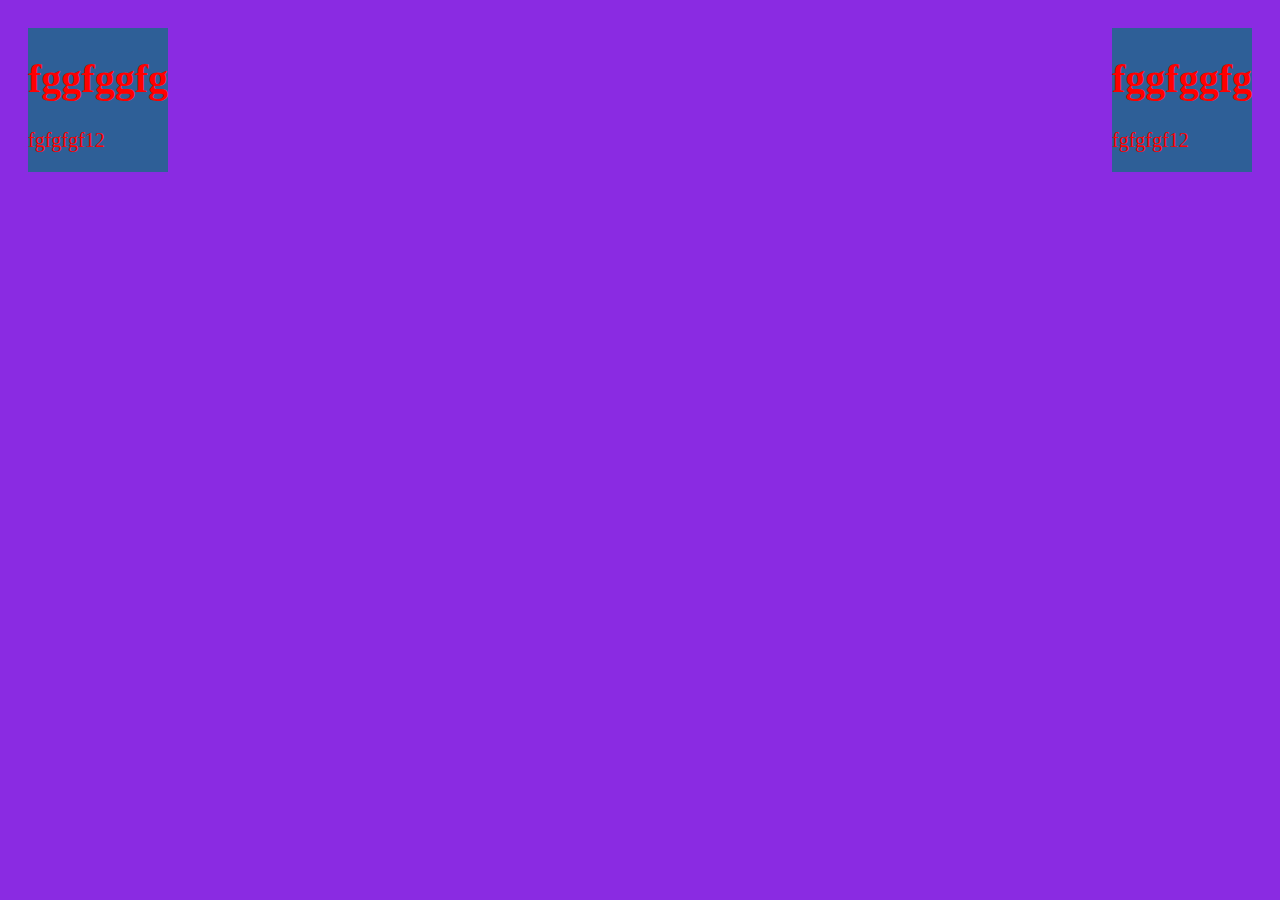
==== index.html @ 9a7e5a66 "1" ====
<!DOCTYPE html>
<html lang="en">
<head>
    <meta charset="UTF-8">
    <meta name="viewport" content="width=device-width, initial-scale=1.0">
    <link rel="stylesheet" href="css/style.css">
    <link rel="stylesheet" href="css/index.css">
    <title>Document</title>
</head>
<body>
    <div class="block">
        <div class="block_item">
            <h1>
                fggfggfg
            </h1>
            <p>
                fgfgfgf12
            </p>
        </div>
        <div class="block_item">
            <h1>
                fggfggfg
            </h1>
            <p>
                fgfgfgf12
            </p>
        </div>
    </div>
</body>
</html>
---- css/style.css ----
body {
  background-color: blueviolet;
}

.block {
  display: -webkit-box;
  display: -ms-flexbox;
  display: flex;
  -webkit-box-pack: justify;
      -ms-flex-pack: justify;
          justify-content: space-between;
  -webkit-box-align: center;
      -ms-flex-align: center;
          align-items: center;
}
.block .block_item {
  background-color: rgb(46, 95, 151);
  margin: 20px;
}
.block .block_item h1 {
  font-size: 40px;
  color: red;
}
.block .block_item p {
  font-size: 20px;
  color: red;
}
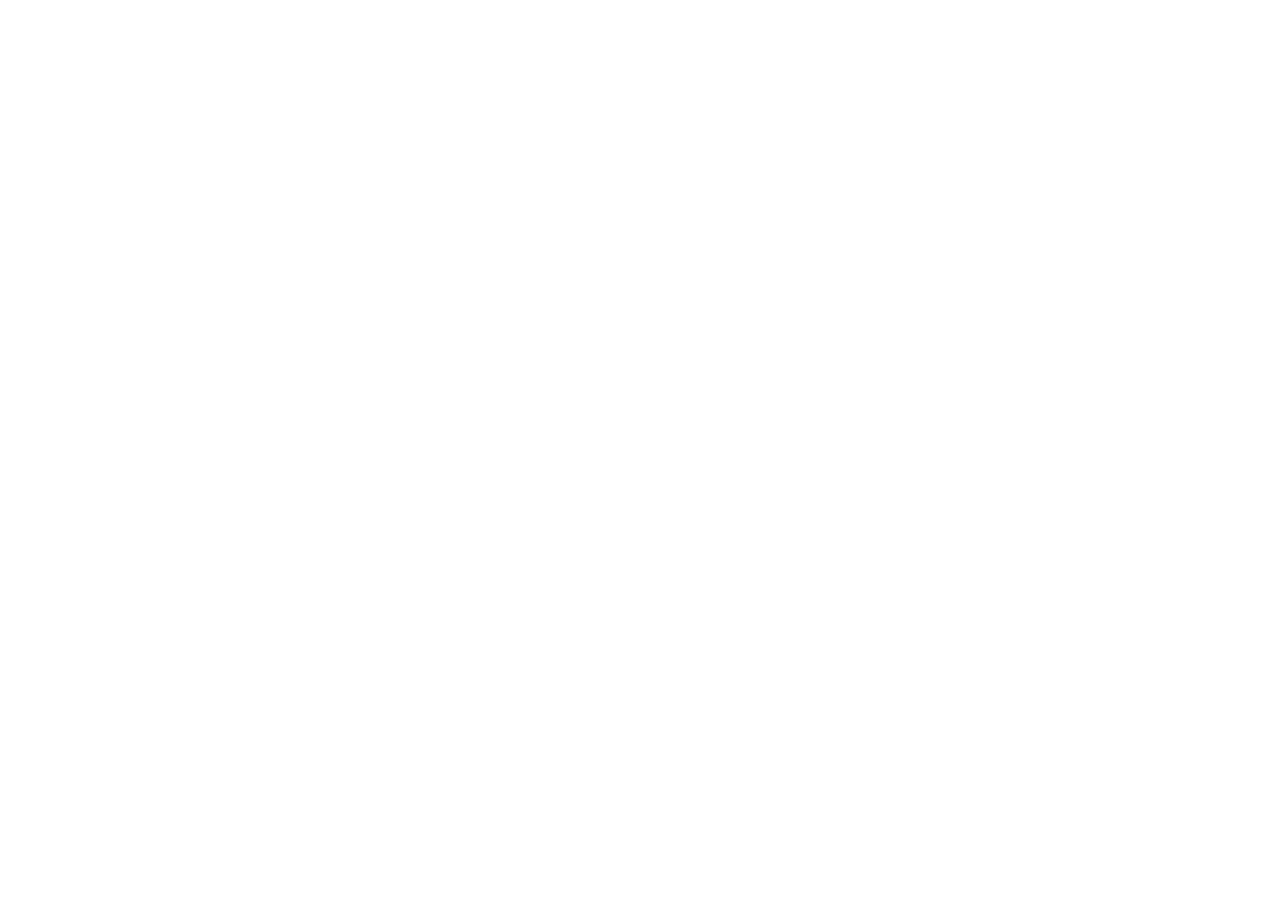
==== commit 406ad799: "1" ====
--- a/index.html
+++ b/index.html
@@ -8,23 +8,6 @@
     <title>Document</title>
 </head>
 <body>
-    <div class="block">
-        <div class="block_item">
-            <h1>
-                fggfggfg
-            </h1>
-            <p>
-                fgfgfgf12
-            </p>
-        </div>
-        <div class="block_item">
-            <h1>
-                fggfggfg
-            </h1>
-            <p>
-                fgfgfgf12
-            </p>
-        </div>
-    </div>
+
 </body>
 </html>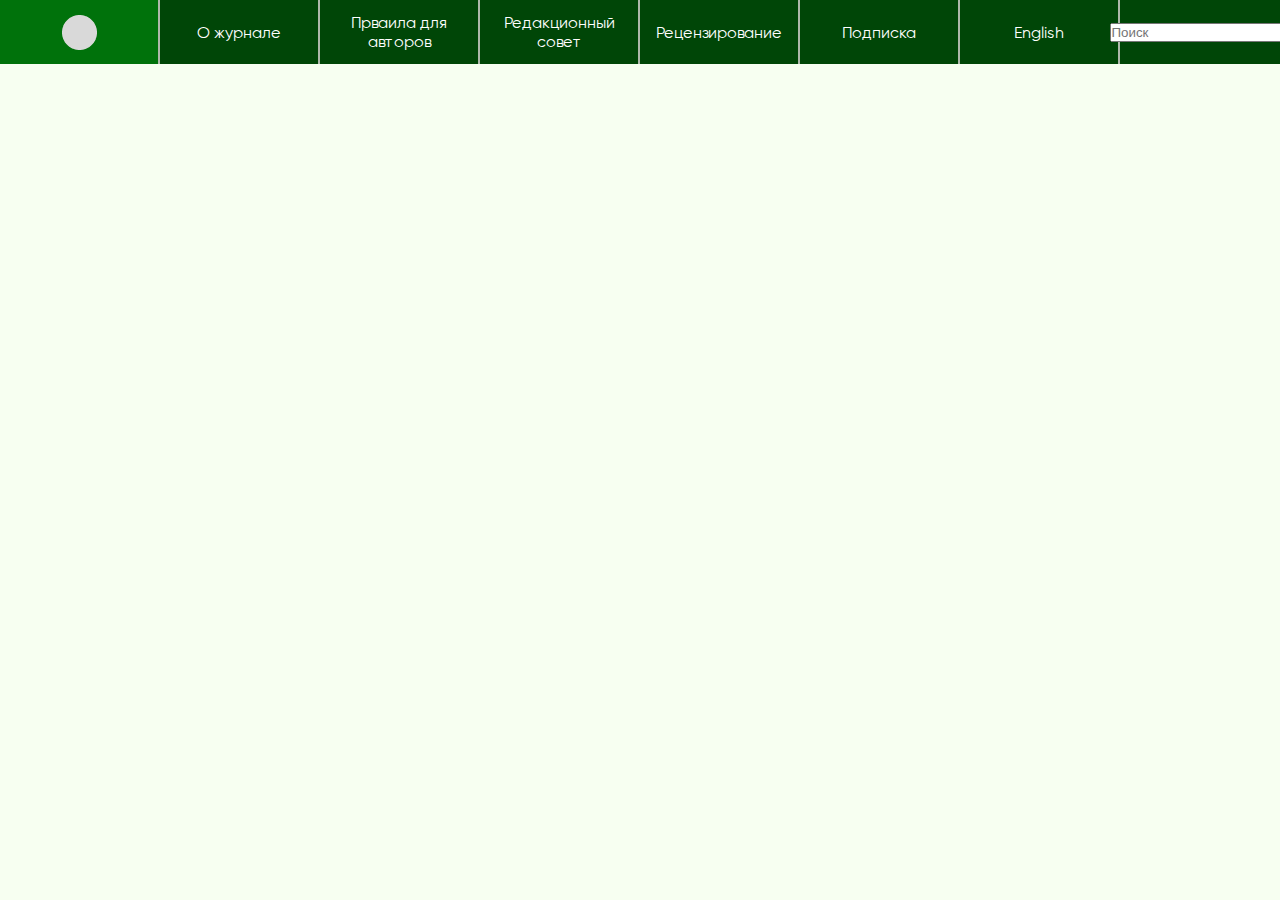
==== commit e5fcbf6a: "nav" ====
--- a/index.html
+++ b/index.html
@@ -3,11 +3,41 @@
 <head>
     <meta charset="UTF-8">
     <meta name="viewport" content="width=device-width, initial-scale=1.0">
-    <link rel="stylesheet" href="css/style.css">
+    <link rel="stylesheet" href="css/nav.css">
     <link rel="stylesheet" href="css/index.css">
     <title>Document</title>
 </head>
 <body>
-
+ <nav>
+    <ul class="nav">
+        <li class="nav-item">
+            <img src="jpg/Ellipse 2.png">
+        </li>
+        <li class="nav-item">
+            О журнале
+        </li>
+        <li class="nav-item">
+            Прваила для авторов
+        </li>
+        <li class="nav-item">
+            Редакционный совет
+        </li>
+        <li class="nav-item">
+            Рецензирование
+        </li>
+        <li class="nav-item">
+            Подписка
+        </li>
+        <li class="nav-item">
+            English
+        </li>
+        <li class="nav-item">
+            <input type="text" placeholder="Поиск">
+        </li>
+    </ul>
+ </nav>
+ <main>
+    
+ </main>
 </body>
 </html>--- a/css/nav.css
+++ b/css/nav.css
@@ -0,0 +1,47 @@
+@font-face {
+  font-family: "gilroy";
+  src: url("../fonts/gilroy-regular.eot"); /* IE 9 Compatibility Mode */
+  src: url("../fonts/gilroy-regular.eot?#iefix") format("embedded-opentype"), url("../fonts/gilroy-regular.woff2") format("woff2"), url("../fonts/gilroy-regular.woff") format("woff"), url("../fonts/gilroy-regular.ttf") format("truetype"), url("../fonts/gilroy-regular.svg#gilroy-regular") format("svg"); /* Chrome < 4, Legacy iOS */
+}
+* {
+  margin: 0;
+  padding: 0;
+  -webkit-box-sizing: border-box;
+  box-sizing: border-box;
+  outline: none;
+}
+
+body {
+  background-color: #F7FFF1;
+}
+
+.nav {
+  background-color: #004607;
+  font-family: gilroy;
+  display: -webkit-box;
+  display: -ms-flexbox;
+  display: flex;
+  width: 100%;
+  color: white;
+}
+.nav .nav-item {
+  width: 12.5%;
+  text-align: center;
+  -webkit-box-align: center;
+      -ms-flex-align: center;
+          align-items: center;
+  display: -webkit-box;
+  display: -ms-flexbox;
+  display: flex;
+  -webkit-box-pack: center;
+      -ms-flex-pack: center;
+          justify-content: center;
+  border-right: 2px solid #AEB8AA;
+  padding: 13px 0;
+}
+.nav .nav-item:hover {
+  background-color: #00720B;
+}
+.nav .nav-item:last-of-type {
+  border: none;
+}--- a/css/index.css
+++ b/css/index.css
@@ -0,0 +1,16 @@
+@font-face {
+  font-family: "gilroy";
+  src: url("../fonts/gilroy-regular.eot"); /* IE 9 Compatibility Mode */
+  src: url("../fonts/gilroy-regular.eot?#iefix") format("embedded-opentype"), url("../fonts/gilroy-regular.woff2") format("woff2"), url("../fonts/gilroy-regular.woff") format("woff"), url("../fonts/gilroy-regular.ttf") format("truetype"), url("../fonts/gilroy-regular.svg#gilroy-regular") format("svg"); /* Chrome < 4, Legacy iOS */
+}
+* {
+  margin: 0;
+  padding: 0;
+  -webkit-box-sizing: border-box;
+  box-sizing: border-box;
+  outline: none;
+}
+
+body {
+  background-color: #F7FFF1;
+}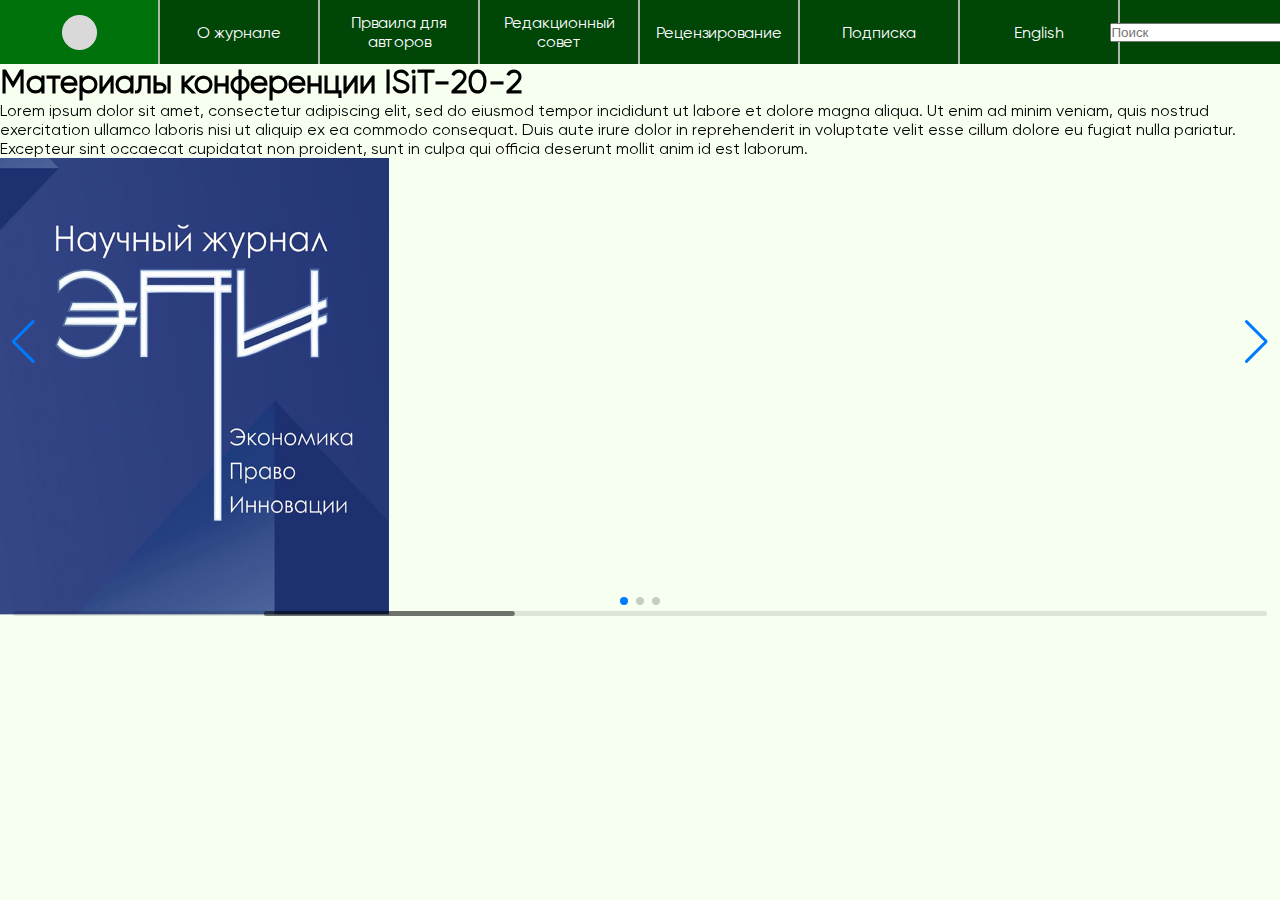
==== commit 9225c777: "swiper 1" ====
--- a/index.html
+++ b/index.html
@@ -2,10 +2,12 @@
 <html lang="en">
 <head>
     <meta charset="UTF-8">
-    <meta name="viewport" content="width=device-width, initial-scale=1.0">
+    <meta name="viewport" content="width=device-width, initial-scale=1">
+    <title>Document</title>
     <link rel="stylesheet" href="css/nav.css">
     <link rel="stylesheet" href="css/index.css">
-    <title>Document</title>
+    <link rel="stylesheet" href="css/swiper-bundle.min.css">
+    <script src="js/swiper-bundle.min.js"></script>
 </head>
 <body>
  <nav>
@@ -37,7 +39,88 @@
     </ul>
  </nav>
  <main>
-    
+    <div class="main-item">
+        <!-- Slider main container -->
+<div class="swiper">
+    <!-- Additional required wrapper -->
+    <div class="swiper-wrapper">
+      <!-- Slides -->
+      <div class="swiper-slide">
+        <div class="swiper-slide:text">
+            <h1>
+                Материалы конференции ISiT-20-2
+            </h1>
+            <p>
+                Lorem ipsum dolor sit amet, consectetur adipiscing elit,
+                sed do eiusmod tempor incididunt ut labore et dolore
+                magna aliqua. Ut enim ad minim veniam, quis nostrud
+                exercitation ullamco laboris nisi ut aliquip ex ea
+                commodo consequat. Duis aute irure dolor in reprehenderit in 
+                voluptate velit esse cillum dolore eu 
+                fugiat nulla pariatur. Excepteur sint occaecat cupidatat 
+                non proident, sunt in culpa qui officia deserunt mollit 
+                anim id est laborum.
+            </p>
+        </div>
+        <div class="swiper-slide:img">
+            <img src="jpg/Rectangle 22.png" alt="">
+        </div>
+      </div>
+      <div class="swiper-slide">
+        <div class="swiper-slide:text">
+            <h1>
+                Материалы конференции ISiT-20-2
+            </h1>
+            <p>
+                Lorem ipsum dolor sit amet, consectetur adipiscing elit,
+                sed do eiusmod tempor incididunt ut labore et dolore
+                magna aliqua. Ut enim ad minim veniam, quis nostrud
+                exercitation ullamco laboris nisi ut aliquip ex ea
+                commodo consequat. Duis aute irure dolor in reprehenderit in 
+                voluptate velit esse cillum dolore eu 
+                fugiat nulla pariatur. Excepteur sint occaecat cupidatat 
+                non proident, sunt in culpa qui officia deserunt mollit 
+                anim id est laborum.
+            </p>
+        </div>
+        <div class="swiper-slide:img">
+            <img src="jpg/Rectangle 22.png" alt="">
+        </div>
+      </div>
+      <div class="swiper-slide">
+        <div class="swiper-slide:text">
+            <h1>
+                Материалы конференции ISiT-20-2
+            </h1>
+            <p>
+                Lorem ipsum dolor sit amet, consectetur adipiscing elit,
+                sed do eiusmod tempor incididunt ut labore et dolore
+                magna aliqua. Ut enim ad minim veniam, quis nostrud
+                exercitation ullamco laboris nisi ut aliquip ex ea
+                commodo consequat. Duis aute irure dolor in reprehenderit in 
+                voluptate velit esse cillum dolore eu 
+                fugiat nulla pariatur. Excepteur sint occaecat cupidatat 
+                non proident, sunt in culpa qui officia deserunt mollit 
+                anim id est laborum.
+            </p>
+        </div>
+        <div class="swiper-slide:img">
+            <img src="jpg/Rectangle 22.png" alt="">
+        </div>
+      </div>
+    </div>
+    <!-- If we need pagination -->
+    <div class="swiper-pagination"></div>
+  
+    <!-- If we need navigation buttons -->
+    <div class="swiper-button-prev"></div>
+    <div class="swiper-button-next"></div>
+  
+    <!-- If we need scrollbar -->
+    <div class="swiper-scrollbar"></div>
+  </div>
+    </div>
  </main>
+ <script src="js/script.js"></script>
 </body>
 </html>--- a/css/nav.css
+++ b/css/nav.css
@@ -13,6 +13,10 @@
 
 body {
   background-color: #F7FFF1;
+}
+
+p, h1 {
+  font-family: "gilroy";
 }
 
 .nav {
--- a/css/index.css
+++ b/css/index.css
@@ -13,4 +13,8 @@
 
 body {
   background-color: #F7FFF1;
+}
+
+p, h1 {
+  font-family: "gilroy";
 }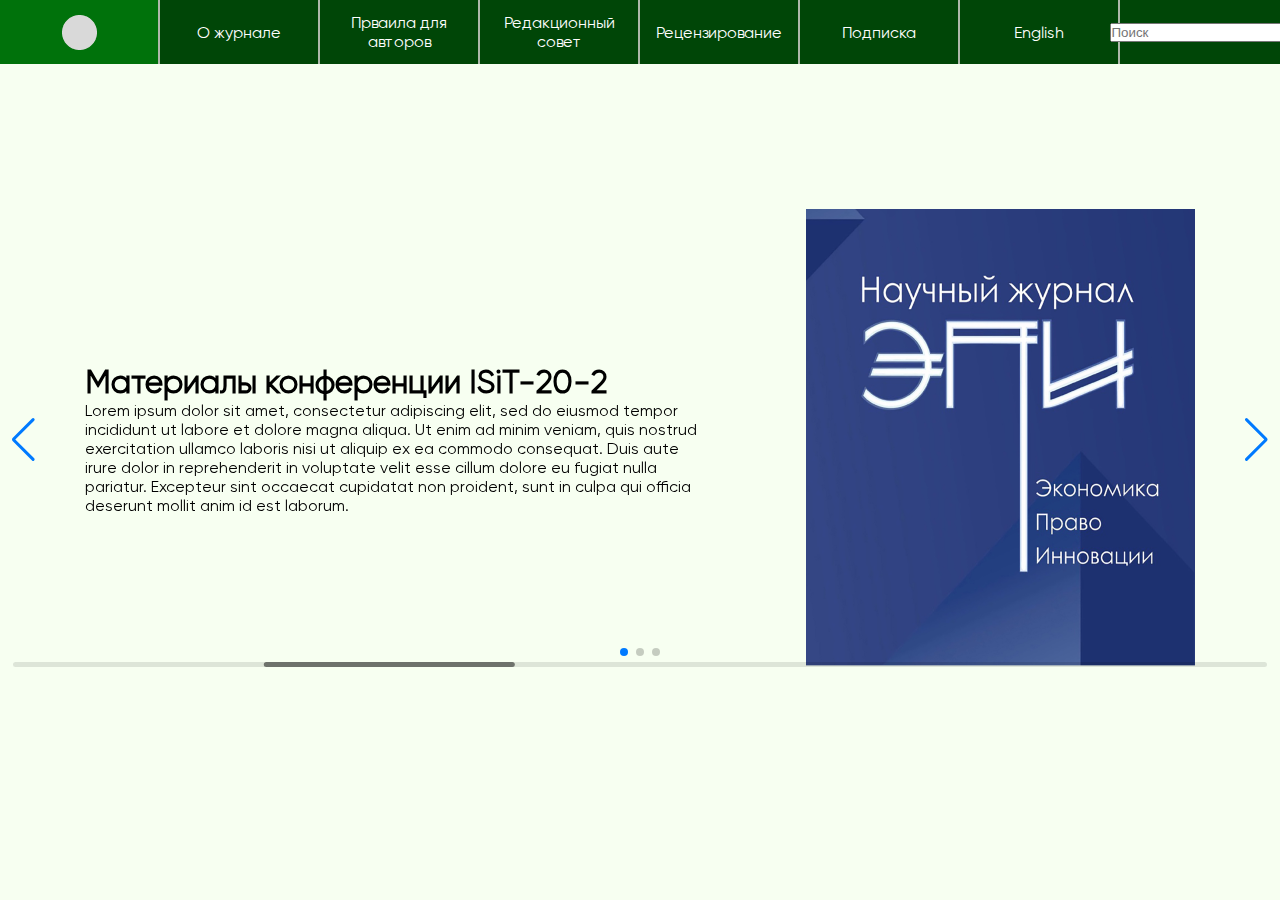
==== commit e167aa80: "slider 2" ====
--- a/index.html
+++ b/index.html
@@ -41,84 +41,91 @@
  <main>
     <div class="main-item">
         <!-- Slider main container -->
-<div class="swiper">
-    <!-- Additional required wrapper -->
-    <div class="swiper-wrapper">
-      <!-- Slides -->
-      <div class="swiper-slide">
-        <div class="swiper-slide:text">
-            <h1>
-                Материалы конференции ISiT-20-2
-            </h1>
-            <p>
-                Lorem ipsum dolor sit amet, consectetur adipiscing elit,
-                sed do eiusmod tempor incididunt ut labore et dolore
-                magna aliqua. Ut enim ad minim veniam, quis nostrud
-                exercitation ullamco laboris nisi ut aliquip ex ea
-                commodo consequat. Duis aute irure dolor in reprehenderit in 
-                voluptate velit esse cillum dolore eu 
-                fugiat nulla pariatur. Excepteur sint occaecat cupidatat 
-                non proident, sunt in culpa qui officia deserunt mollit 
-                anim id est laborum.
-            </p>
+        <div class="swiper">
+            <!-- Additional required wrapper -->
+            <div class="swiper-wrapper">
+            <!-- Slides -->
+            <div class="swiper-slide">
+                <div class="slide wrapper">
+                    <div class="slide-text">
+                        <h1>
+                            Материалы конференции ISiT-20-2
+                        </h1>
+                        <p>
+                            Lorem ipsum dolor sit amet, consectetur adipiscing elit,
+                            sed do eiusmod tempor incididunt ut labore et dolore
+                            magna aliqua. Ut enim ad minim veniam, quis nostrud
+                            exercitation ullamco laboris nisi ut aliquip ex ea
+                            commodo consequat. Duis aute irure dolor in reprehenderit in 
+                            voluptate velit esse cillum dolore eu 
+                            fugiat nulla pariatur. Excepteur sint occaecat cupidatat 
+                            non proident, sunt in culpa qui officia deserunt mollit 
+                            anim id est laborum.
+                        </p>
+                    </div>
+                    <div class="slide-img">
+                        <img src="jpg/Rectangle 22.png" alt="">
+                    </div>
+                </div>
+            </div>
+            <div class="swiper-slide">
+                <div class="slide wrapper">
+                    <div class="slide-text">
+                        <h1>
+                            Материалы конференции ISiT-20-22222
+                        </h1>
+                        <p>
+                            Lorem ipsum dolor sit amet, consectetur adipiscing elit,
+                            sed do eiusmod tempor incididunt ut labore et dolore
+                            magna aliqua. Ut enim ad minim veniam, quis nostrud
+                            exercitation ullamco laboris nisi ut aliquip ex ea
+                            commodo consequat. Duis aute irure dolor in reprehenderit in 
+                            voluptate velit esse cillum dolore eu 
+                            fugiat nulla pariatur. Excepteur sint occaecat cupidatat 
+                            non proident, sunt in culpa qui officia deserunt mollit 
+                            anim id est laborum.
+                        </p>
+                    </div>
+                    <div class="slide-img">
+                        <img src="jpg/Rectangle 22.png" alt="">
+                    </div>
+                </div>
+            </div>
+            <div class="swiper-slide">
+                <div class="slide wrapper">
+                    <div class="slide-text">
+                        <h1>
+                            Материалы конференции ISiT-20-23333
+                        </h1>
+                        <p>
+                            Lorem ipsum dolor sit amet, consectetur adipiscing elit,
+                            sed do eiusmod tempor incididunt ut labore et dolore
+                            magna aliqua. Ut enim ad minim veniam, quis nostrud
+                            exercitation ullamco laboris nisi ut aliquip ex ea
+                            commodo consequat. Duis aute irure dolor in reprehenderit in 
+                            voluptate velit esse cillum dolore eu 
+                            fugiat nulla pariatur. Excepteur sint occaecat cupidatat 
+                            non proident, sunt in culpa qui officia deserunt mollit 
+                            anim id est laborum.
+                        </p>
+                    </div>
+                    <div class="slide-img">
+                        <img src="jpg/Rectangle 22.png" alt="">
+                    </div>
+                </div>
+            </div>
+            </div>
+            
+            <!-- If we need pagination -->
+            <div class="swiper-pagination"></div>
+        
+            <!-- If we need navigation buttons -->
+            <div class="swiper-button-prev"></div>
+            <div class="swiper-button-next"></div>
+        
+            <!-- If we need scrollbar -->
+            <div class="swiper-scrollbar"></div>
         </div>
-        <div class="swiper-slide:img">
-            <img src="jpg/Rectangle 22.png" alt="">
-        </div>
-      </div>
-      <div class="swiper-slide">
-        <div class="swiper-slide:text">
-            <h1>
-                Материалы конференции ISiT-20-2
-            </h1>
-            <p>
-                Lorem ipsum dolor sit amet, consectetur adipiscing elit,
-                sed do eiusmod tempor incididunt ut labore et dolore
-                magna aliqua. Ut enim ad minim veniam, quis nostrud
-                exercitation ullamco laboris nisi ut aliquip ex ea
-                commodo consequat. Duis aute irure dolor in reprehenderit in 
-                voluptate velit esse cillum dolore eu 
-                fugiat nulla pariatur. Excepteur sint occaecat cupidatat 
-                non proident, sunt in culpa qui officia deserunt mollit 
-                anim id est laborum.
-            </p>
-        </div>
-        <div class="swiper-slide:img">
-            <img src="jpg/Rectangle 22.png" alt="">
-        </div>
-      </div>
-      <div class="swiper-slide">
-        <div class="swiper-slide:text">
-            <h1>
-                Материалы конференции ISiT-20-2
-            </h1>
-            <p>
-                Lorem ipsum dolor sit amet, consectetur adipiscing elit,
-                sed do eiusmod tempor incididunt ut labore et dolore
-                magna aliqua. Ut enim ad minim veniam, quis nostrud
-                exercitation ullamco laboris nisi ut aliquip ex ea
-                commodo consequat. Duis aute irure dolor in reprehenderit in 
-                voluptate velit esse cillum dolore eu 
-                fugiat nulla pariatur. Excepteur sint occaecat cupidatat 
-                non proident, sunt in culpa qui officia deserunt mollit 
-                anim id est laborum.
-            </p>
-        </div>
-        <div class="swiper-slide:img">
-            <img src="jpg/Rectangle 22.png" alt="">
-        </div>
-      </div>
-    </div>
-    <!-- If we need pagination -->
-    <div class="swiper-pagination"></div>
-  
-    <!-- If we need navigation buttons -->
-    <div class="swiper-button-prev"></div>
-    <div class="swiper-button-next"></div>
-  
-    <!-- If we need scrollbar -->
-    <div class="swiper-scrollbar"></div>
-  </div>
     </div>
  </main>
  <script src="js/script.js"></script>
--- a/css/nav.css
+++ b/css/nav.css
@@ -17,6 +17,15 @@
 
 p, h1 {
   font-family: "gilroy";
+}
+
+.wrapper {
+  display: -webkit-box;
+  display: -ms-flexbox;
+  display: flex;
+  width: 100%;
+  max-width: 1110px;
+  margin: auto;
 }
 
 .nav {
--- a/css/index.css
+++ b/css/index.css
@@ -17,4 +17,33 @@
 
 p, h1 {
   font-family: "gilroy";
+}
+
+.wrapper {
+  display: -webkit-box;
+  display: -ms-flexbox;
+  display: flex;
+  width: 100%;
+  max-width: 1110px;
+  margin: auto;
+}
+
+.slide {
+  display: -webkit-box;
+  display: -ms-flexbox;
+  display: flex;
+  -webkit-box-pack: center;
+      -ms-flex-pack: center;
+          justify-content: center;
+  -webkit-box-align: center;
+      -ms-flex-align: center;
+          align-items: center;
+}
+
+.slide-text {
+  margin-right: 94px;
+}
+
+.main-item {
+  margin: 145px 0;
 }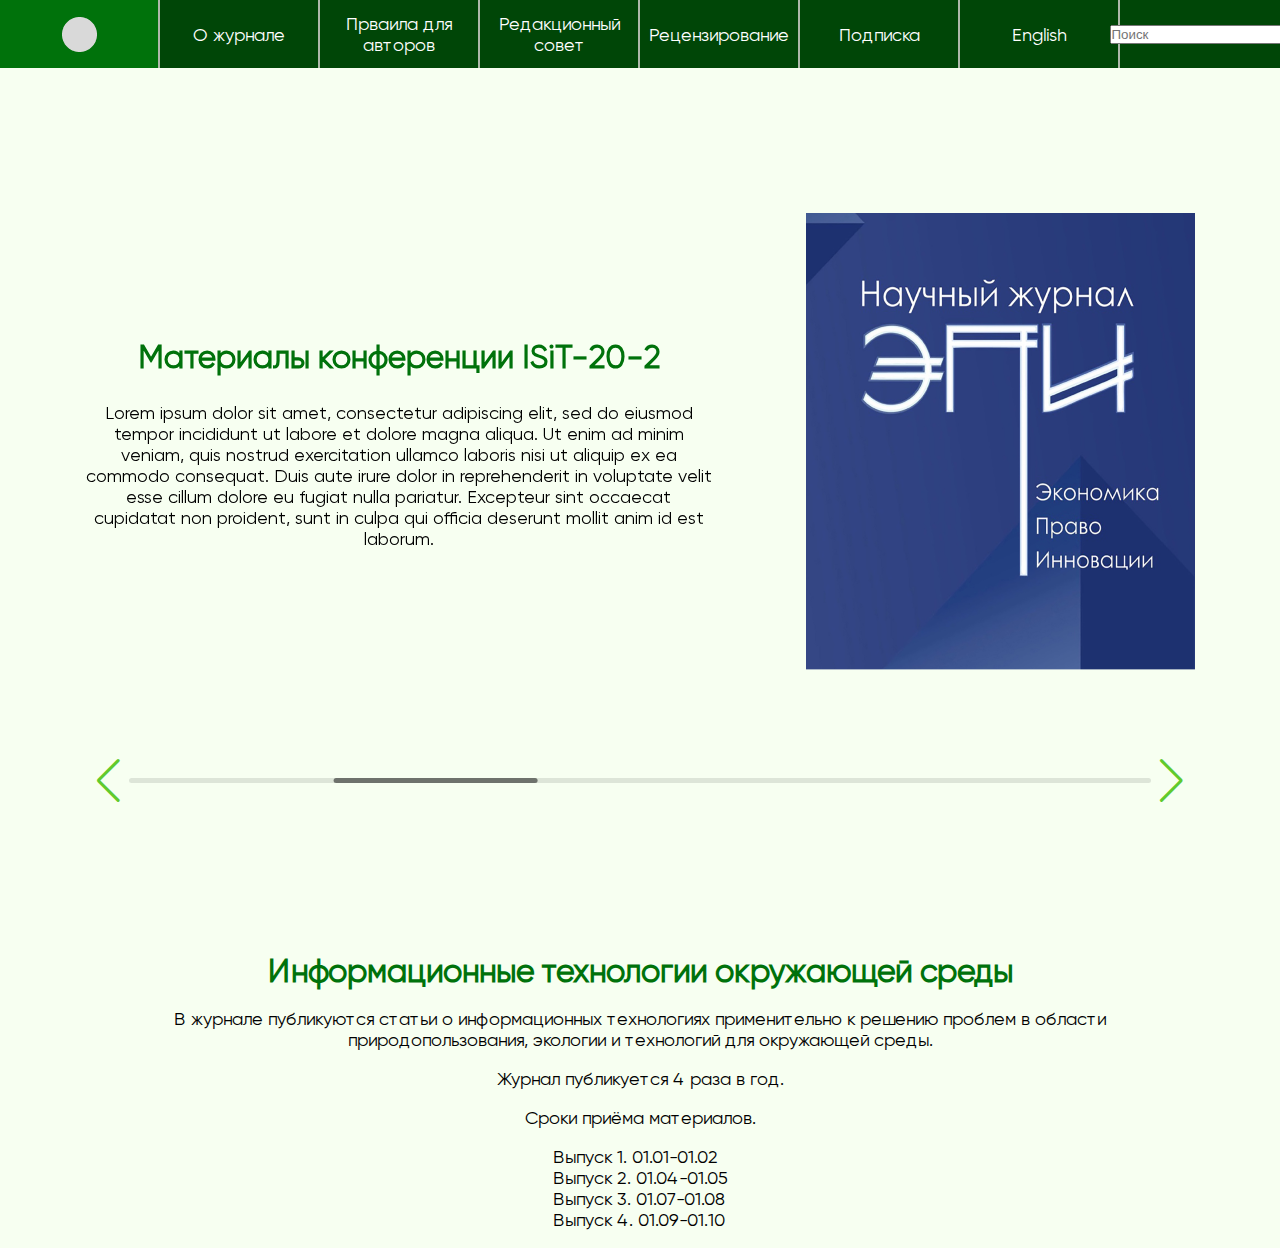
==== commit 73884a00: "w" ====
--- a/index.html
+++ b/index.html
@@ -115,17 +115,35 @@
                 </div>
             </div>
             </div>
-            
-            <!-- If we need pagination -->
-            <div class="swiper-pagination"></div>
-        
-            <!-- If we need navigation buttons -->
-            <div class="swiper-button-prev"></div>
-            <div class="swiper-button-next"></div>
-        
-            <!-- If we need scrollbar -->
-            <div class="swiper-scrollbar"></div>
+            <div class="scroll wrapper">
+                <!--navigation buttons -->
+                <div class="swiper-button-prev"></div>
+                <!--scrollbar -->
+                <div class="scrollbar">
+                    <div class="swiper-scrollbar "></div>
+                </div>
+                <div class="swiper-button-next"></div>
+            </div>
         </div>
+    </div>
+    <div class="main-item_about wrapper">
+        <h1>
+            Информационные технологии окружающей среды
+        </h1>
+        <p>В журнале публикуются статьи о информационных технологиях применительно к решению проблем в области 
+           природопользования, экологии и технологий для окружающей среды.</p>
+        <p>
+            Журнал публикуется 4 раза в год.
+        </p>
+        <p>
+            Сроки приёма материалов.
+             <ul>
+                <li>Выпуск 1. 01.01-01.02</li>
+                <li>Выпуск 2. 01.04-01.05</li>
+                <li>Выпуск 3. 01.07-01.08</li>
+                <li>Выпуск 4. 01.09-01.10</li>
+             </ul>
+        </p>
     </div>
  </main>
  <script src="js/script.js"></script>
--- a/css/index.css
+++ b/css/index.css
@@ -15,8 +15,16 @@
   background-color: #F7FFF1;
 }
 
-p, h1 {
+p, h1, li {
   font-family: "gilroy";
+}
+
+p, li {
+  font-size: 1.125em;
+}
+
+h1 {
+  color: #00720B;
 }
 
 .wrapper {
@@ -38,12 +46,65 @@
   -webkit-box-align: center;
       -ms-flex-align: center;
           align-items: center;
+  margin-bottom: 80px;
 }
 
 .slide-text {
   margin-right: 94px;
+  text-align: center;
+}
+.slide-text h1 {
+  margin-bottom: 26px;
 }
 
 .main-item {
   margin: 145px 0;
+}
+
+.scroll {
+  position: relative;
+  height: 54px;
+  -webkit-box-align: center;
+      -ms-flex-align: center;
+          align-items: center;
+  -webkit-box-pack: center;
+      -ms-flex-pack: center;
+          justify-content: center;
+}
+
+.scrollbar {
+  position: relative;
+  height: 20%;
+  width: 94%;
+  margin: 0 20px;
+}
+
+.swiper-button-prev, .swiper-button-next {
+  color: #60CA2E !important;
+}
+
+.main-item_about {
+  -webkit-box-pack: center;
+      -ms-flex-pack: center;
+          justify-content: center;
+  -webkit-box-align: center;
+      -ms-flex-align: center;
+          align-items: center;
+  -webkit-box-orient: vertical;
+  -webkit-box-direction: normal;
+      -ms-flex-direction: column;
+          flex-direction: column;
+  text-align: center;
+}
+.main-item_about p, .main-item_about h1 {
+  margin-bottom: 18px;
+}
+.main-item_about li {
+  display: -webkit-box;
+  display: -ms-flexbox;
+  display: flex;
+  list-style: none;
+  -webkit-box-pack: start;
+      -ms-flex-pack: start;
+          justify-content: flex-start;
 }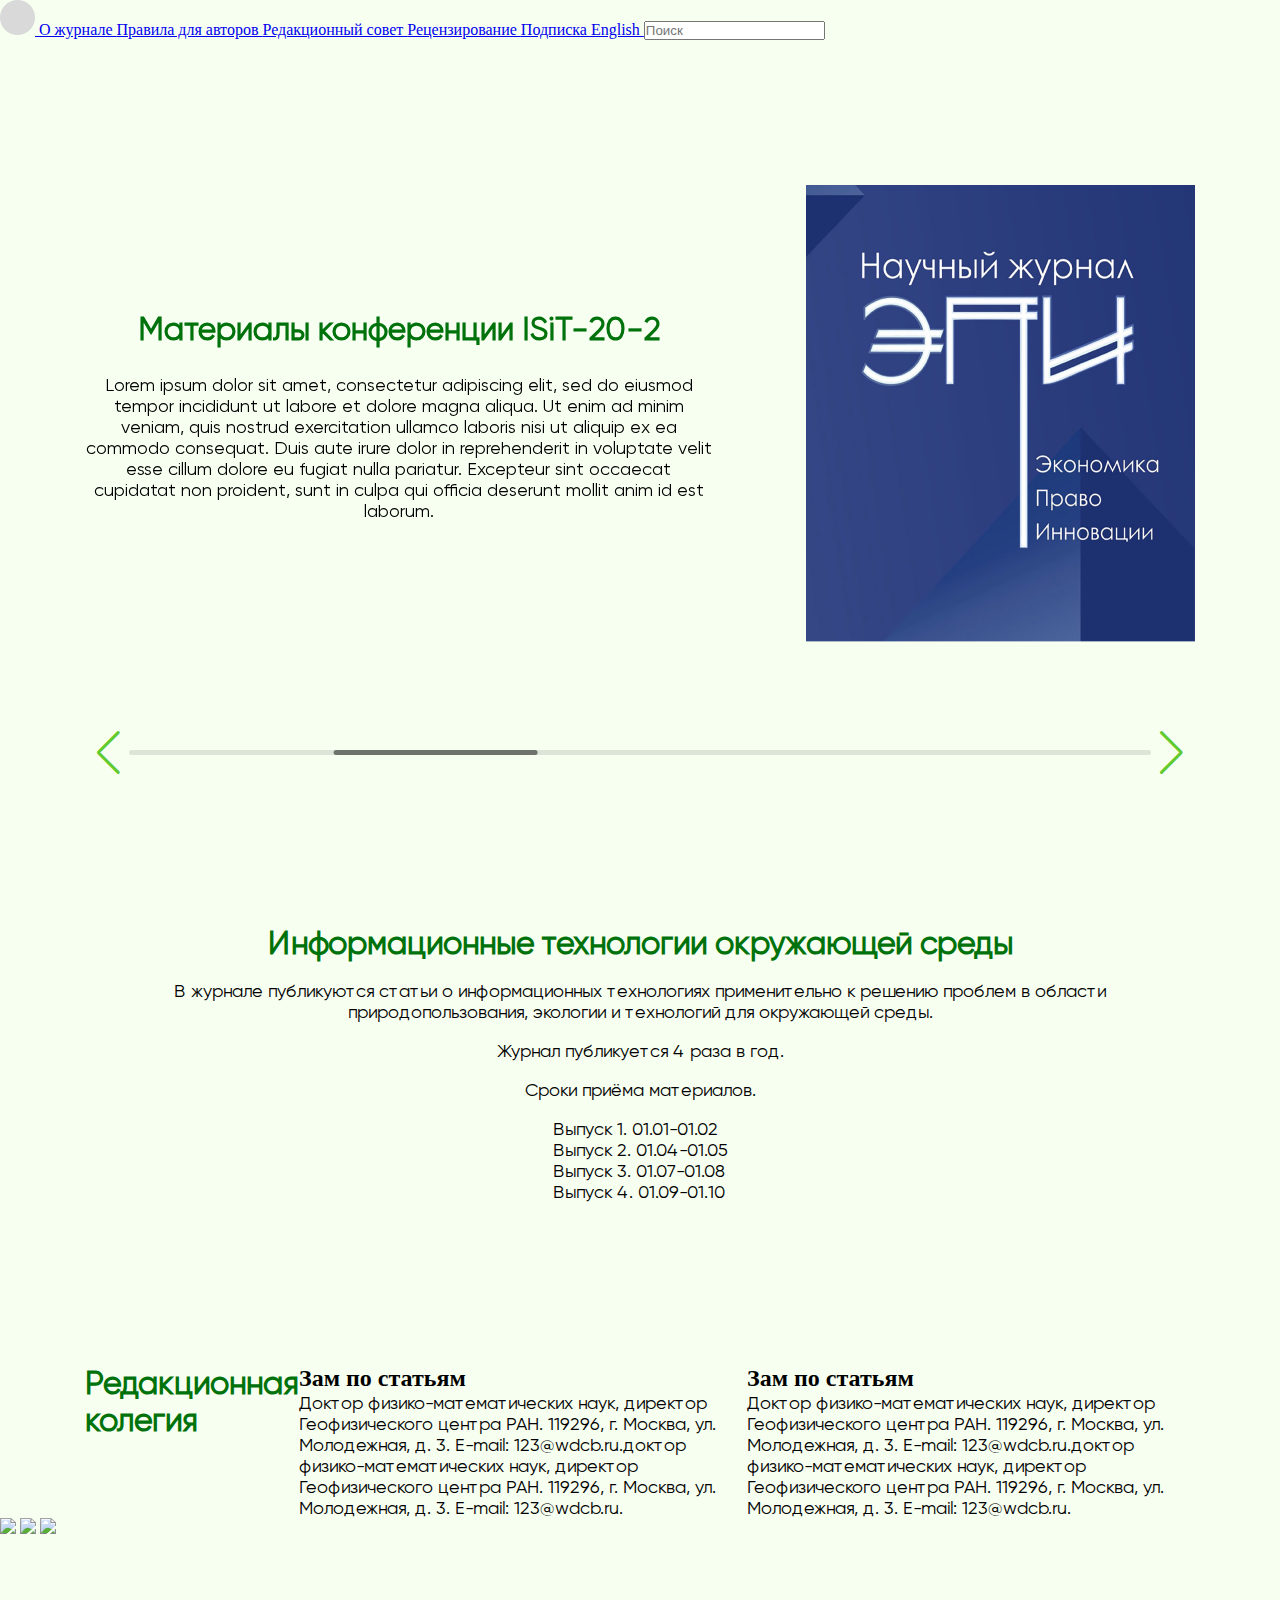
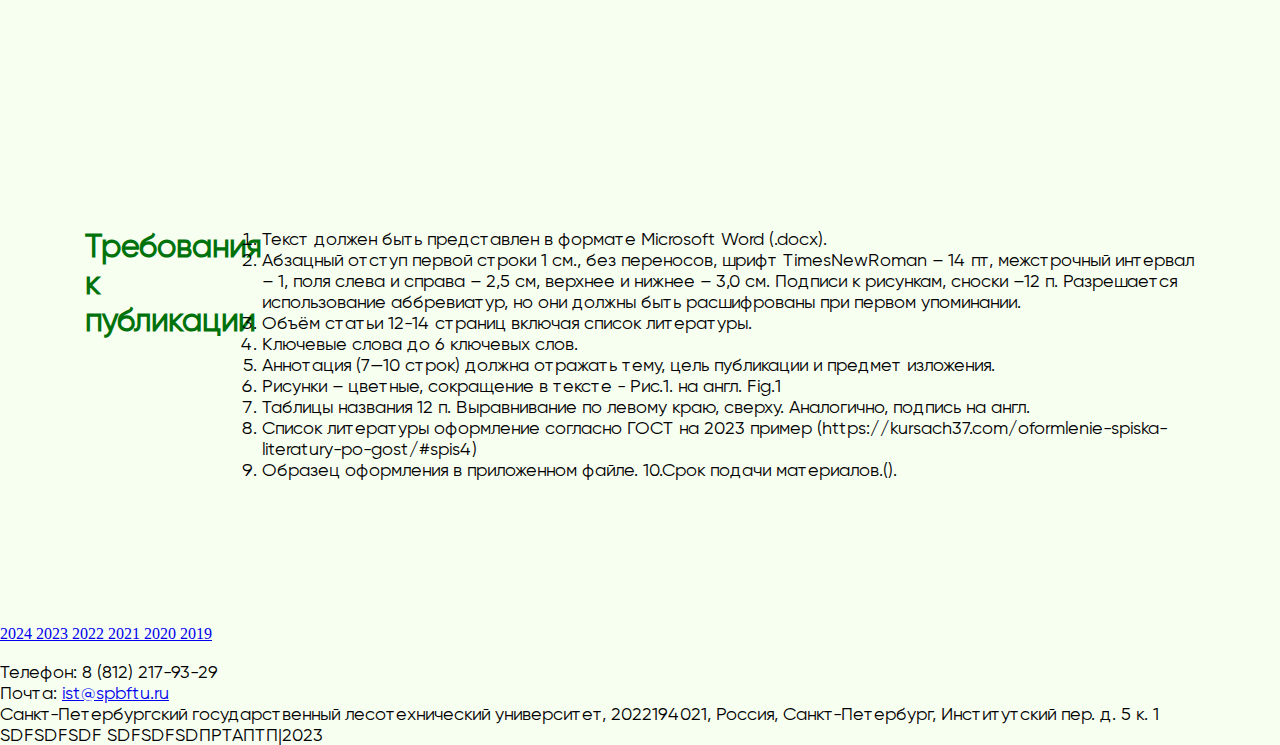
==== commit ff73470d: "Editorial board" ====
--- a/index.html
+++ b/index.html
@@ -11,35 +11,33 @@
 </head>
 <body>
  <nav>
-    <ul class="nav">
-        <li class="nav-item">
-            <img src="jpg/Ellipse 2.png">
-        </li>
-        <li class="nav-item">
-            О журнале
-        </li>
-        <li class="nav-item">
-            Прваила для авторов
-        </li>
-        <li class="nav-item">
-            Редакционный совет
-        </li>
-        <li class="nav-item">
-            Рецензирование
-        </li>
-        <li class="nav-item">
-            Подписка
-        </li>
-        <li class="nav-item">
-            English
-        </li>
-        <li class="nav-item">
-            <input type="text" placeholder="Поиск">
-        </li>
-    </ul>
+    <a href="index.html">
+        <img src="jpg/Ellipse 2.png" alt="">
+    </a>
+    <a href="index.html">
+        О журнале
+    </a>
+    <a href="#">
+        Правила для авторов
+    </a>
+    <a href="Editorial board.html">
+        Редакционный совет
+    </a>
+    <a href="#">
+        Рецензирование
+    </a>
+    <a href="subscription.html">
+        Подписка
+    </a>
+    <a href="#">
+        English
+    </a>
+    <a href="#">
+        <input type="text" placeholder="Поиск">
+    </a>
  </nav>
  <main>
-    <div class="main-item">
+    <div class="main-item main-item_swiper">
         <!-- Slider main container -->
         <div class="swiper">
             <!-- Additional required wrapper -->
@@ -126,26 +124,148 @@
             </div>
         </div>
     </div>
-    <div class="main-item_about wrapper">
-        <h1>
-            Информационные технологии окружающей среды
-        </h1>
-        <p>В журнале публикуются статьи о информационных технологиях применительно к решению проблем в области 
-           природопользования, экологии и технологий для окружающей среды.</p>
-        <p>
-            Журнал публикуется 4 раза в год.
-        </p>
-        <p>
-            Сроки приёма материалов.
-             <ul>
-                <li>Выпуск 1. 01.01-01.02</li>
-                <li>Выпуск 2. 01.04-01.05</li>
-                <li>Выпуск 3. 01.07-01.08</li>
-                <li>Выпуск 4. 01.09-01.10</li>
-             </ul>
-        </p>
+    <div class="main-item about">
+        <div class="main-item_about wrapper">
+            <h1>
+                Информационные технологии окружающей среды
+            </h1>
+            <p>В журнале публикуются статьи о информационных технологиях применительно к решению проблем в области
+               природопользования, экологии и технологий для окружающей среды.</p>
+            <p>
+                Журнал публикуется 4 раза в год.
+            </p>
+            <p>
+                Сроки приёма материалов.
+                 <ul>
+                    <li>Выпуск 1. 01.01-01.02</li>
+                    <li>Выпуск 2. 01.04-01.05</li>
+                    <li>Выпуск 3. 01.07-01.08</li>
+                    <li>Выпуск 4. 01.09-01.10</li>
+                 </ul>
+            </p>
+        </div>
+    </div>
+    <div class="main-item main-item_editors green">
+        <div class="block_green wrapper">
+            <h1 class="block_green-item">
+                Редакционная колегия 
+            </h1>
+            <div class="block_green-item wrapper">
+                <img src="jpg/Ellipse 7.png" alt="">
+                <div class="block_green-item--text">
+                    <h2>Зам по статьям</h2>
+                    <p>
+                        Доктор физико-математических наук, директор Геофизического центра РАН.
+                        119296, г. Москва, ул. Молодежная, д. 3. Е-mail: 123@wdcb.ru.доктор физико-математических наук, директор Геофизического центра РАН.
+                        119296, г. Москва, ул. Молодежная, д. 3. Е-mail: 123@wdcb.ru.
+                    </p>
+                </div>
+            </div>
+            <div class="block_green-item wrapper">
+                <div class="block_green-item--text">
+                    <h2>Зам по статьям</h2>
+                    <p>
+                        Доктор физико-математических наук, директор Геофизического центра РАН.
+                        119296, г. Москва, ул. Молодежная, д. 3. Е-mail: 123@wdcb.ru.доктор физико-математических наук, директор Геофизического центра РАН.
+                        119296, г. Москва, ул. Молодежная, д. 3. Е-mail: 123@wdcb.ru.
+                    </p>
+                </div>
+                <img src="jpg/Ellipse 7.png" alt="">
+            </div>
+        </div>
+        <div class="squares">
+            <img src="jpg/Rectangle_white.png"  class="squares_white">
+            <img src="jpg/Frame_ light.png"  class="squares_light">
+            <img src="jpg/Rectangle_dark.png"  class="squares_dark">
+        </div>
+    </div>
+    <div class="main-item main-item-public">
+        <img src="jpg/public.png" alt="" class="wrapper">
+    </div>
+    <div class="main-item main-item_editors green">
+        <div class="block_green wrapper">
+            <div class="requirements wrapper">
+                <h1 class="block_green-item">
+                    Требования к публикации
+                </h1>
+                <ol class="block_green-item">
+                    <li>
+                        Текст должен быть представлен в формате Microsoft Word (.docx).
+                    </li>
+                    <li>
+                        Абзацный отступ первой строки 1 см., без переносов, шрифт TimesNewRoman – 14 пт, межстрочный интервал – 1, поля слева и 
+                        справа – 2,5 см, верхнее и нижнее – 3,0 см. Подписи к рисункам, сноски –12 п. Разрешается использование аббревиатур, но они 
+                        должны быть расшифрованы при первом упоминании.
+                    </li>
+                    <li>
+                        Объём статьи 12-14 страниц включая список литературы.
+                    </li>
+                    <li>
+                        Ключевые слова до 6 ключевых слов.
+                    </li>
+                    <li>
+                        Аннотация (7—10 строк) должна отражать тему, цель публикации и предмет изложения.
+                    </li>
+                    <li>
+                        Рисунки – цветные, сокращение в тексте - Рис.1. на англ. Fig.1 
+                    </li>
+                    <li>
+                        Таблицы названия 12 п. Выравнивание по левому краю, сверху. Аналогично, подпись на англ.
+                    </li>
+                    <li>
+                        Список литературы оформление согласно ГОСТ на 2023 пример (https://kursach37.com/oformlenie-spiska-literatury-po-gost/#spis4)
+                    </li>
+                    <li>
+                        Образец оформления в приложенном файле. 10.Срок подачи материалов.().
+                    </li>
+                </ol>
+            </div>
+        </div>
     </div>
  </main>
+ <footer>
+    <div class="footer_nav">
+        <nav>
+            <a href="#">
+                2024
+            </a>
+            <a href="#">
+                2023
+            </a>
+            <a href="#">
+                2022
+            </a>
+            <a href="#">
+                2021
+            </a>
+            <a href="#">
+                2020
+            </a>
+            <a href="#">
+                2019
+            </a>
+        </nav>
+    </div>
+    <div class="footer_inf">
+        <div class="footer_inf-item contact">
+            <img src="jpg/Ellipse 4.png" alt="">
+            <p>Телефон: 8 (812) 217-93-29<br>
+                Почта: <a href="mailto:ist@spbftu.ru">ist@spbftu.ru</a>
+            </p>
+        </div>
+        <div class="footer_inf-item">
+            <p>
+                Санкт-Петербургский государственный лесотехнический университет, 2022194021, Россия, Санкт-Петербург, 
+                Институтский пер. д. 5 к. 1
+            </p>
+        </div>
+        <div class="footer_inf-item">
+            <p>
+                SDFSDFSDF  SDFSDFSDПРТАПТП|2023
+            </p>
+        </div>
+    </div>
+ </footer>
  <script src="js/script.js"></script>
 </body>
 </html>